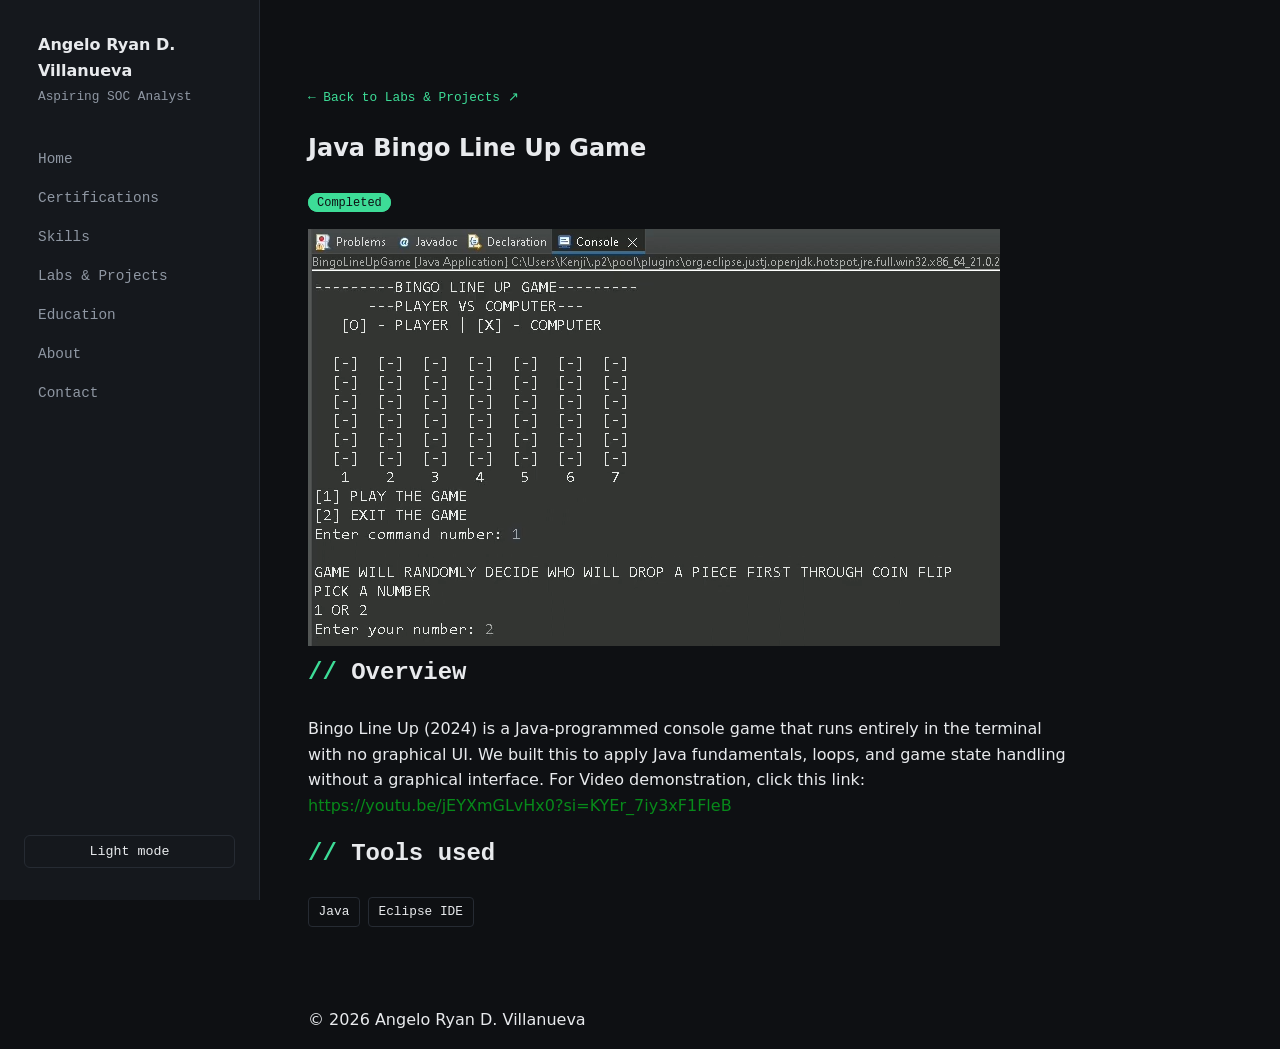
==== projects/java-bingo.html @ 54aa401c "added projects" ====
<!DOCTYPE html>
<html lang="en">
<head>
    <meta charset="UTF-8">
    <meta name="viewport" content="width=device-width, initial-scale=1.0">
    <meta name="description" content="Led the development of a basic student registration system for college, built with Java in the Eclipse IDE.">
    <title>Java Bingo Line Up Game | Angelo Ryan D. Villanueva</title>
    <script>
        try {
            var savedTheme = localStorage.getItem("theme");
            if (savedTheme) document.documentElement.setAttribute("data-theme", savedTheme);
        } catch (e) {}
    </script>
    <link rel="stylesheet" href="../assets/css/style.css">
    <script src="../assets/js/script.js" defer></script>
</head>
<body>
    <button id="menu-toggle" class="menu-toggle" type="button" aria-label="Open menu" aria-expanded="false" aria-controls="sidebar">
        <span class="menu-icon" aria-hidden="true"></span>
    </button>
    <div id="backdrop" class="backdrop"></div>

    <aside id="sidebar" class="sidebar">

        <div class="brand">
            <span class="brand-name">Angelo Ryan D. Villanueva</span>
            <span class="brand-role">Aspiring SOC Analyst</span>
        </div>

        <nav aria-label="Primary">
            <ul>
                <li><a href="../index.html#home">Home</a></li>
                <li><a href="../index.html#certifications">Certifications</a></li>
                <li><a href="../index.html#skills">Skills</a></li>
                <li><a href="../index.html#work">Labs &amp; Projects</a></li>
                <li><a href="../index.html#education">Education</a></li>
                <li><a href="../index.html#about">About</a></li>
                <li><a href="../index.html#contact">Contact</a></li>
            </ul>
        </nav>
        <button id="theme-toggle" type="button">Light mode</button>
    </aside>

    <div class="content">
        <main>
            <section>
                <p><a class="card-link" href="../index.html#work">&larr; Back to Labs &amp; Projects</a></p>
                <h1>Java Bingo Line Up Game</h1>
                <p><span class="tag tag-done">Completed</span></p>
                <img class="project-hero" src="../assets/img/projects/proj-5.png" alt="Portfolio">

                <h2>Overview</h2>
                <p>Bingo Line Up (2024) is a Java-programmed console game that runs entirely in the terminal with no graphical UI. We built this to apply Java fundamentals, loops, and game state handling without a graphical interface. For Video demonstration, click this link: <span style="color: rgb(7, 138, 26);"><a href="https://youtu.be/jEYXmGLvHx0?si=KYEr_7iy3xF1FleB">https://youtu.be/jEYXmGLvHx0?si=KYEr_7iy3xF1FleB</a></span></p>

                <h2>Tools used</h2>
                <ul class="chip-list">
                    <li>Java</li>
                    <li>Eclipse IDE</li>
                </ul>
            </section>
        </main>

        <footer>
            <p>&copy; 2026 Angelo Ryan D. Villanueva</p>
        </footer>
    </div>

</body>
</html>
---- assets/css/style.css ----
/*Theme variables
   Dark is the default (:root). Light overrides the same names
   when <html> has data-theme="light */
:root {
    --bg: #0e1013;
    --surface: #15181d;
    --border: #262b33;
    --text: #e8eaed;
    --text-muted: #8f97a3;
    --accent: #3ddc97;

    --sidebar-width: 260px;
    --font-sans: system-ui, -apple-system, "Segoe UI", Roboto, sans-serif;
    --font-mono: ui-monospace, "Cascadia Code", Consolas, monospace;
}

[data-theme="light"] {
    --bg: #fafaf8;
    --surface: #ffffff;
    --border: #e2e2dd;
    --text: #17191c;
    --text-muted: #5d6570;
    --accent: #0f7a5a;
}

/* Reset and base styles*/
*, *::before, *::after {
    box-sizing: border-box;
}

html {
    scroll-behavior: smooth;
}

body {
    margin: 0;
    font-family: var(--font-sans);
    background: var(--bg);
    color: var(--text);
    line-height: 1.6;
}

a {
    color: inherit;
    text-decoration: none;
}

ul {
    list-style: none;
    margin: 0;
    padding: 0;
}

img {
    max-width: 100%;
}

:focus-visible {
    outline: 2px solid var(--accent);
    outline-offset: 2px;
}

/* Page layout*/
.content {
    margin-left: var(--sidebar-width);
    padding: 0 3rem;
}

main {
    max-width: 1100px;
}

main section {
    max-width: 760px;
    padding: 4rem 0;
}

/*4. Sidebar */
.sidebar {
    position: fixed;
    top: 0;
    left: 0;
    bottom: 0;
    width: var(--sidebar-width);
    padding: 2rem 1.5rem;
    display: flex;
    flex-direction: column;
    gap: 2rem;
    background: var(--surface);
    border-right: 1px solid var(--border);
    overflow-y: auto;
}

.brand {
    display: flex;
    flex-direction: column;
    gap: 0.25rem;
    padding-left: calc(0.75rem + 2px); /* line up with the nav link text */
}

.brand-name {
    font-weight: 600;
}

.brand-role {
    font-family: var(--font-mono);
    font-size: 0.8rem;
    color: var(--text-muted);
}

.sidebar nav a {
    display: block;
    padding: 0.5rem 0.75rem;
    font-family: var(--font-mono);
    font-size: 0.9rem;
    color: var(--text-muted);
    border-left: 2px solid transparent;
}

.sidebar nav a:hover {
    color: var(--text);
    border-left-color: var(--accent);
}

#theme-toggle {
    margin-top: auto;
    padding: 0.5rem 0.75rem;
    font-family: var(--font-mono);
    color: var(--text);
    background: transparent;
    border: 1px solid var(--border);
    border-radius: 6px;
    cursor: pointer;
}

#theme-toggle:hover {
    border-color: var(--accent);
}

/* Home section */
#home {
    display: grid;
    grid-template-columns: minmax(0, 1fr) minmax(300px, 440px);
    align-items: center;
    gap: 3rem;
    max-width: none;
    min-height: 100vh;
}

.hero-text {
    display: flex;
    flex-direction: column;
    align-items: flex-start;
    gap: 1.25rem;
}

.hero-photo {
    margin: 0;
}

/* The mask fades the photo to transparent toward its edges, so it blends into the page. */
.hero-photo img {
    display: block;
    width: 100%;
    aspect-ratio: 4 / 5;
    object-fit: cover;
    -webkit-mask-image: radial-gradient(ellipse closest-side at center, #000 55%, transparent 100%);
    mask-image: radial-gradient(ellipse closest-side at center, #000 55%, transparent 100%);
}

@media (max-width: 1100px) {
    #home {
        grid-template-columns: 1fr;
        min-height: auto;
    }

    .hero-photo {
        max-width: 280px;
        order: -1;
    }
}

.eyebrow {
    display: inline-flex;
    align-items: center;
    gap: 0.5rem;
    margin: 0;
    padding: 0.25rem 0.75rem;
    font-family: var(--font-mono);
    font-size: 0.8rem;
    color: var(--text-muted);
    border: 1px solid var(--border);
    border-radius: 999px;
}

.status-dot {
    width: 8px;
    height: 8px;
    border-radius: 50%;
    background: var(--accent);
}

#home h1 {
    margin: 0;
    font-size: clamp(2.25rem, 5vw, 3.5rem);
    line-height: 1.1;
    letter-spacing: -0.02em;
}

.tagline {
    margin: 0;
    font-family: var(--font-mono);
    font-size: 1.1rem;
    color: var(--text-muted);
}

.tagline::after {
    content: "_";
    color: var(--accent);
    animation: blink 1s steps(1) infinite;
}

@keyframes blink {
    50% {
        opacity: 0;
    }
}

.summary {
    max-width: 56ch;
    margin: 0;
    color: var(--text-muted);
}

.hero-actions {
    display: flex;
    flex-wrap: wrap;
    gap: 0.75rem;
    margin-top: 0.5rem;
}

.btn {
    padding: 0.6rem 1.1rem;
    font-family: var(--font-mono);
    font-size: 0.9rem;
    color: var(--text);
    border: 1px solid var(--border);
    border-radius: 6px;
    transition: border-color 0.2s, color 0.2s;
}

.btn:hover {
    border-color: var(--accent);
    color: var(--accent);
}

.btn-primary {
    color: var(--accent);
    border-color: var(--accent);
}

/* Section headings */
main h2 {
    margin: 0 0 1.5rem;
    font-family: var(--font-mono);
    font-size: 1.5rem;
}

main h2::before {
    content: "// ";
    color: var(--accent);
}

/* About */
#about p {
    max-width: 62ch;
    margin: 0 0 1rem;
    color: var(--text-muted);
}

/* Cards (skills and certifications) */
.card-list {
    display: grid;
    gap: 1rem;
}

/* Project cards flow into columns: one card is full width, more cards share rows.
   min(100%, 300px) stops a column from being wider than a small phone screen. */
.project-grid {
    grid-template-columns: repeat(auto-fit, minmax(min(100%, 300px), 1fr));
}

/* Let each card fill its grid cell, so cards in the same row have equal height */
.project-grid > li {
    display: flex;
}

.card {
    padding: 1.25rem;
    background: var(--surface);
    border: 1px solid var(--border);
    border-radius: 8px;
}

.card-head {
    display: flex;
    flex-wrap: wrap;
    align-items: flex-start;
    justify-content: space-between;
    gap: 0.75rem;
    margin-bottom: 0.75rem;
}

.card h3 {
    margin: 0;
    font-size: 1rem;
    line-height: 1.4;
}

.card-meta {
    margin: 0;
    font-size: 0.9rem;
    color: var(--text-muted);
}

.tag {
    padding: 0.1rem 0.5rem;
    font-family: var(--font-mono);
    font-size: 0.75rem;
    color: var(--text-muted);
    border: 1px solid var(--border);
    border-radius: 999px;
    white-space: nowrap;
}

.chip-list {
    display: flex;
    flex-wrap: wrap;
    gap: 0.5rem;
}

.chip-list li {
    padding: 0.25rem 0.6rem;
    font-family: var(--font-mono);
    font-size: 0.8rem;
    background: var(--bg);
    border: 1px solid var(--border);
    border-radius: 4px;
}

/* Certification cards: issuer logo on the left, details on the right */
.cert {
    display: flex;
    align-items: center;
    gap: 1rem;
}

/* White tile so any logo stays visible in both dark and light mode */
.cert-logo {
    flex-shrink: 0;
    width: 56px;
    height: 56px;
    padding: 8px;
    object-fit: contain;
    background: #fff;
    border-radius: 8px;
}

.cert-body {
    flex: 1;
    min-width: 0;
}

.cert .card-head {
    margin-bottom: 0.25rem;
}

/* Text link inside a card (e.g. "View credential") */
.card-link {
    display: inline-block;
    margin-top: 0.5rem;
    font-family: var(--font-mono);
    font-size: 0.8rem;
    color: var(--accent);
    border-bottom: 1px solid transparent;
}

.card-link::after {
    content: " \2197"; /* north-east arrow: signals an external link */
}

.card-link:hover {
    border-bottom-color: var(--accent);
}

/* Contact */
.contact-intro,
.section-note {
    max-width: 62ch;
    margin: 0 0 1.5rem;
    color: var(--text-muted);
}

.contact-list {
    display: grid;
    gap: 0.75rem;
}

.contact-link {
    display: flex;
    align-items: baseline;
    gap: 1rem;
    padding: 1rem 1.25rem;
    background: var(--surface);
    border: 1px solid var(--border);
    border-radius: 8px;
    transition: border-color 0.2s;
}

.contact-link:hover {
    border-color: var(--accent);
}

.contact-label {
    flex-shrink: 0;
    width: 5.5rem;
    font-family: var(--font-mono);
    font-size: 0.8rem;
    color: var(--text-muted);
}

.contact-value {
    overflow-wrap: anywhere;
}

/* Education timeline */
.timeline {
    margin: 0;
    padding: 0 0 0 1.5rem;
    list-style: none;
    border-left: 1px solid var(--border);
}

.timeline-item {
    position: relative;
    padding-bottom: 2rem;
}

.timeline-item:last-child {
    padding-bottom: 0;
}

/* The dot on the line. The calc centers it on the 1px border. */
.timeline-item::before {
    content: "";
    position: absolute;
    top: 0.45rem;
    left: calc(-1.5rem - 4.5px);
    width: 8px;
    height: 8px;
    background: var(--bg);
    border: 1px solid var(--text-muted);
    border-radius: 50%;
}

.timeline-item.is-current::before {
    background: var(--accent);
    border-color: var(--accent);
}

.timeline-date {
    margin: 0 0 0.25rem;
    font-family: var(--font-mono);
    font-size: 0.8rem;
    color: var(--text-muted);
}

.timeline-item h3 {
    margin: 0;
    font-size: 1.05rem;
    line-height: 1.4;
}

.timeline-org {
    margin: 0.15rem 0 0;
    color: var(--text-muted);
}

.timeline-notes {
    margin: 0.5rem 0 0;
    font-size: 0.9rem;
    color: var(--text-muted);
}

.timeline-notes li::before {
    content: "\2013\00a0";
    color: var(--accent);
}

/* A whole card that is a link (project cards on the main page) */
.project-card {
    display: flex;
    flex: 1;
    flex-direction: column;
    transition: border-color 0.2s;
}

.project-card:hover {
    border-color: var(--accent);
}

/* Status tag always sits above the title, so cards line up whatever the title length.
   column-reverse changes only the look; the title still comes first for screen readers. */
.project-card .card-head {
    flex-direction: column-reverse;
    gap: 0.5rem;
}

.card-cta {
    margin-top: auto; /* pins "View details" to the bottom of the card */
    padding-top: 0.75rem;
    font-family: var(--font-mono);
    font-size: 0.8rem;
    color: var(--accent);
}

/* ==========================================================
   Project detail pages (projects/*.html)
   ========================================================== */

/* These pages have their own header bar, not the mobile top bar */
.project-page::before {
    content: none;
}

.project-bar {
    position: sticky;
    top: 0;
    z-index: 10;
    display: flex;
    align-items: center;
    justify-content: space-between;
    gap: 1rem;
    padding: 0.75rem 1.25rem;
    background: var(--bg);
    border-bottom: 1px solid var(--border);
}

.back-link {
    padding: 0.6rem 0.9rem;
    font-family: var(--font-mono);
    font-size: 0.9rem;
    color: var(--text-muted);
    border: 1px solid var(--border);
    border-radius: 6px;
    transition: border-color 0.2s, color 0.2s;
}

.back-link:hover {
    color: var(--accent);
    border-color: var(--accent);
}

/* In the sidebar the theme button sits at the bottom. In the bar it should not. */
.project-bar #theme-toggle {
    margin-top: 0;
    padding: 0.6rem 0.9rem;
}

.project {
    max-width: 760px;
    margin: 0 auto;
    padding: 3rem 1.25rem 4rem;
}

/* Notice on sample pages, so they cannot be mistaken for real projects */
.sample-note {
    max-width: none;
    margin: 0 0 1.5rem;
    padding: 0.75rem 1rem;
    font-size: 0.85rem;
    color: var(--text-muted);
    background: var(--surface);
    border: 1px solid var(--accent);
    border-radius: 8px;
}

.sample-note strong {
    color: var(--accent);
}

.project-header {
    display: flex;
    flex-direction: column;
    align-items: flex-start;
    gap: 0.75rem;
    margin-bottom: 1.5rem;
}

.project h1 {
    margin: 0;
    font-size: clamp(1.75rem, 4vw, 2.5rem);
    line-height: 1.15;
    letter-spacing: -0.02em;
}

.project section {
    padding: 1.5rem 0;
}

.project section p {
    max-width: 62ch;
    margin: 0 0 1rem;
    color: var(--text-muted);
}

.project ol {
    margin: 0;
    padding-left: 1.25rem;
    color: var(--text-muted);
}

.project ol li {
    margin-bottom: 0.5rem;
}

.tech-list {
    display: grid;
    gap: 0.75rem;
}

.tech-list li {
    padding: 0.9rem 1.1rem;
    color: var(--text-muted);
    background: var(--surface);
    border: 1px solid var(--border);
    border-radius: 8px;
}

.tech-list strong {
    display: block;
    margin-bottom: 0.15rem;
    font-family: var(--font-mono);
    font-size: 0.9rem;
    color: var(--text);
}

.project-footer {
    max-width: 760px;
    margin: 0 auto;
    padding: 0 1.25rem 2rem;
    font-size: 0.85rem;
    color: var(--text-muted);
}

/* Project page image: a placeholder box now, a real screenshot later */
.project-figure {
    margin: 0 0 1rem;
}

.project-figure img,
.image-placeholder {
    display: block;
    width: 100%;
    border-radius: 8px;
}

.project-figure img {
    border: 1px solid var(--border);
}

.image-placeholder {
    display: flex;
    flex-direction: column;
    align-items: center;
    justify-content: center;
    gap: 0.5rem;
    aspect-ratio: 16 / 9;
    font-family: var(--font-mono);
    font-size: 0.85rem;
    color: var(--text-muted);
    background: var(--surface);
    border: 1px dashed var(--text-muted);
}

.project-figure figcaption {
    margin-top: 0.5rem;
    font-size: 0.85rem;
    color: var(--text-muted);
}

/* Project cards: short summary under the title */
.card-summary {
    margin: 0 0 0.75rem;
    color: var(--text-muted);
}

/* Status tags. "Planned" is the default grey tag. */
.tag-progress {
    color: var(--accent);
    border-color: var(--accent);
}

.tag-done {
    color: var(--bg);
    background: var(--accent);
    border-color: var(--accent);
}

/* One-line description under a card title (skills) */
.card-subtitle {
    margin: -0.5rem 0 0.75rem;
    font-size: 0.9rem;
    color: var(--text-muted);
}

/* ==========================================================
   Responsive: tablets and phones
   ========================================================== */

/* The menu button and backdrop only exist on small screens */
.menu-toggle,
.backdrop {
    display: none;
}

/* Hamburger icon: the span is the middle bar, ::before and ::after are the top and bottom bars */
.menu-icon {
    position: relative;
}

.menu-icon,
.menu-icon::before,
.menu-icon::after {
    display: block;
    width: 20px;
    height: 2px;
    background: currentColor;
    border-radius: 1px;
    transition: transform 0.2s ease, top 0.2s ease, background 0.2s ease;
}

.menu-icon::before,
.menu-icon::after {
    content: "";
    position: absolute;
    left: 0;
}

.menu-icon::before {
    top: -6px;
}

.menu-icon::after {
    top: 6px;
}

/* When the menu is open, the three bars turn into an X */
.menu-toggle[aria-expanded="true"] .menu-icon {
    background: transparent;
}

.menu-toggle[aria-expanded="true"] .menu-icon::before {
    top: 0;
    transform: rotate(45deg);
}

.menu-toggle[aria-expanded="true"] .menu-icon::after {
    top: 0;
    transform: rotate(-45deg);
}

@media (max-width: 900px) {
    /* Room at the top for the bar, and anchor links stop below it */
    html {
        scroll-padding-top: 4.25rem;
    }

    .content {
        margin-left: 0;
        padding: 4.25rem 1.25rem 0;
    }

    /* A solid top bar, so scrolling content never slides under the menu button */
    body::before {
        content: "";
        position: fixed;
        top: 0;
        left: 0;
        right: 0;
        z-index: 15;
        height: 4.25rem;
        background: var(--bg);
        border-bottom: 1px solid var(--border);
    }

    /* The sidebar becomes a drawer that slides in from the left.
       visibility: hidden keeps its links out of keyboard focus while it is closed. */
    .sidebar {
        z-index: 30;
        width: min(var(--sidebar-width), 85vw);
        transform: translateX(-100%);
        visibility: hidden;
        transition: transform 0.25s ease, visibility 0s linear 0.25s;
    }

    body.menu-open .sidebar {
        transform: translateX(0);
        visibility: visible;
        transition: transform 0.25s ease, visibility 0s;
    }

    /* Bigger touch targets */
    .sidebar nav a {
        padding: 0.75rem;
    }

    #theme-toggle {
        padding: 0.75rem;
    }

    .menu-toggle {
        display: flex;
        align-items: center;
        justify-content: center;
        position: fixed;
        top: 0.75rem;
        right: 0.75rem;
        z-index: 40;
        width: 44px;
        height: 44px;
        padding: 0;
        color: var(--text);
        background: var(--surface);
        border: 1px solid var(--border);
        border-radius: 8px;
        cursor: pointer;
    }

    /* Dark overlay behind the open drawer. Tapping it closes the menu. */
    .backdrop {
        display: block;
        position: fixed;
        inset: 0;
        z-index: 20;
        background: rgba(0, 0, 0, 0.55);
        opacity: 0;
        pointer-events: none;
        transition: opacity 0.25s ease;
    }

    body.menu-open .backdrop {
        opacity: 1;
        pointer-events: auto;
    }

    body.menu-open {
        overflow: hidden;
    }
}

@media (max-width: 560px) {
    main section {
        padding: 3rem 0;
    }

    .hero-photo {
        max-width: 220px;
    }

    .eyebrow {
        border-radius: 14px;
    }

    .hero-actions .btn {
        flex: 1 1 auto;
        text-align: center;
    }

    .card {
        padding: 1rem;
    }

    /* Logo on top, text below, so long titles get the full card width */
    .cert {
        flex-direction: column;
        align-items: flex-start;
    }

    .cert-body {
        flex: none;
        width: 100%;
    }

    /* Label above value, so long emails and URLs are not squeezed */
    .contact-link {
        flex-direction: column;
        gap: 0.25rem;
        padding: 1rem;
    }

    .contact-label {
        width: auto;
    }
}

@media (prefers-reduced-motion: reduce) {
    html {
        scroll-behavior: auto;
    }

    .tagline::after {
        animation: none;
    }

    .sidebar,
    .backdrop,
    .menu-icon,
    .menu-icon::before,
    .menu-icon::after {
        transition: none;
    }
}
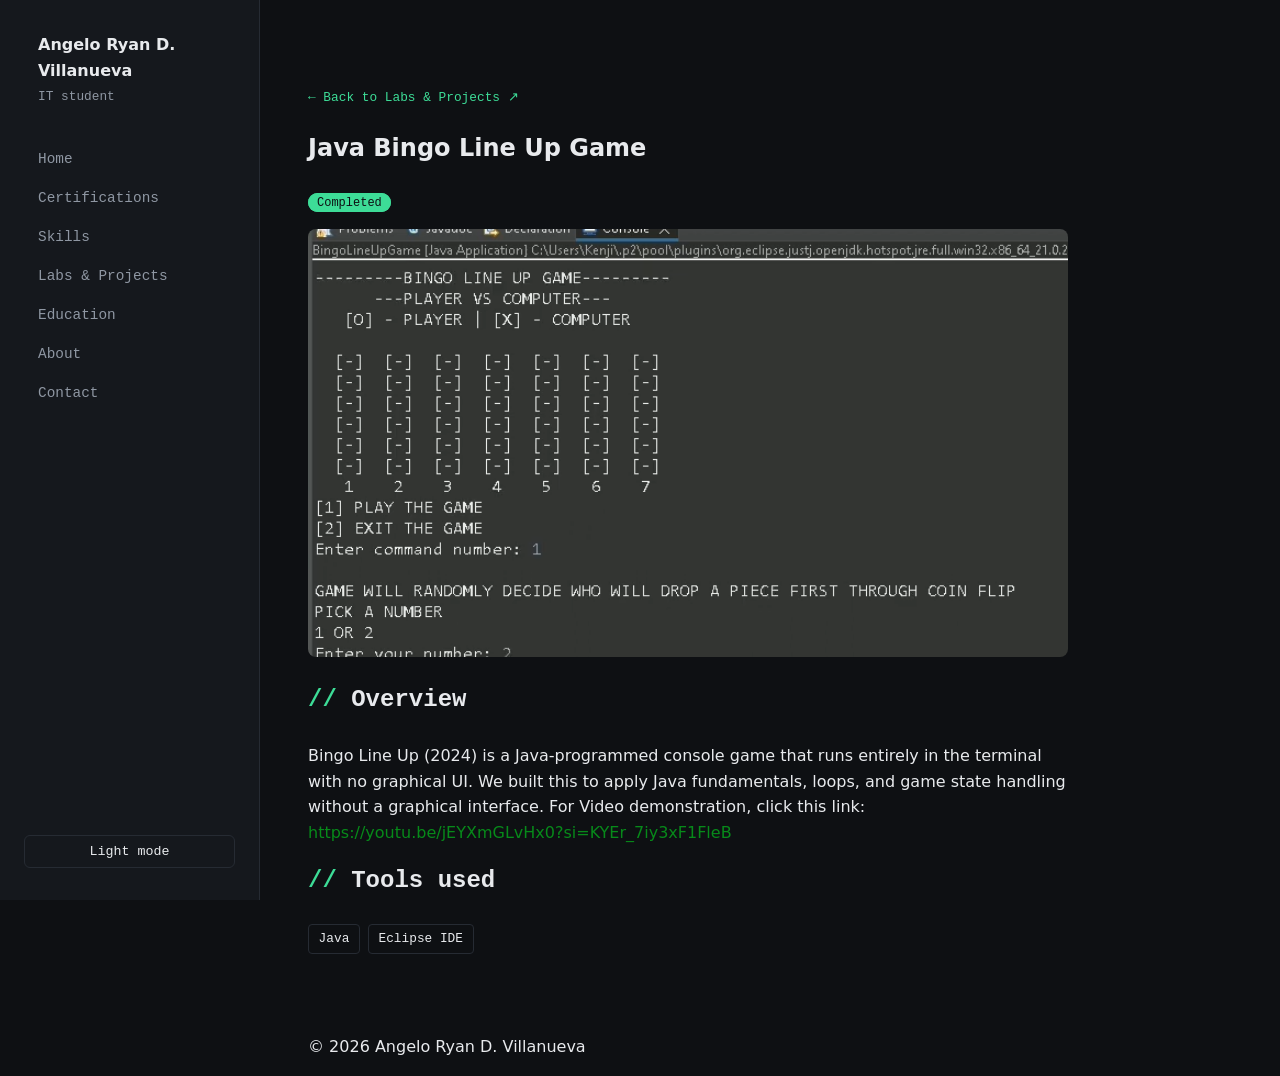
==== commit e8a1fa56: "edit profile picture and about description" ====
--- a/projects/java-bingo.html
+++ b/projects/java-bingo.html
@@ -24,7 +24,7 @@
 
         <div class="brand">
             <span class="brand-name">Angelo Ryan D. Villanueva</span>
-            <span class="brand-role">Aspiring SOC Analyst</span>
+            <span class="brand-role">IT student</span>
         </div>
 
         <nav aria-label="Primary">
--- a/assets/css/style.css
+++ b/assets/css/style.css
@@ -164,8 +164,6 @@
     width: 100%;
     aspect-ratio: 4 / 5;
     object-fit: cover;
-    -webkit-mask-image: radial-gradient(ellipse closest-side at center, #000 55%, transparent 100%);
-    mask-image: radial-gradient(ellipse closest-side at center, #000 55%, transparent 100%);
 }
 
 @media (max-width: 1100px) {
@@ -921,3 +919,23 @@
         transition: none;
     }
 }
+
+/* Image previews for project cards and detail pages. */
+.project-thumb,
+.project-hero {
+    display: block;
+    width: 100%;
+    aspect-ratio: 16 / 9;
+    object-fit: cover;
+    border-radius: 8px;
+    background: rgba(128, 128, 128, 0.15);
+}
+
+.project-thumb {
+    margin-bottom: 1rem;
+}
+
+.project-hero {
+    max-width: 800px;
+    margin: 1rem 0 1.5rem;
+}
